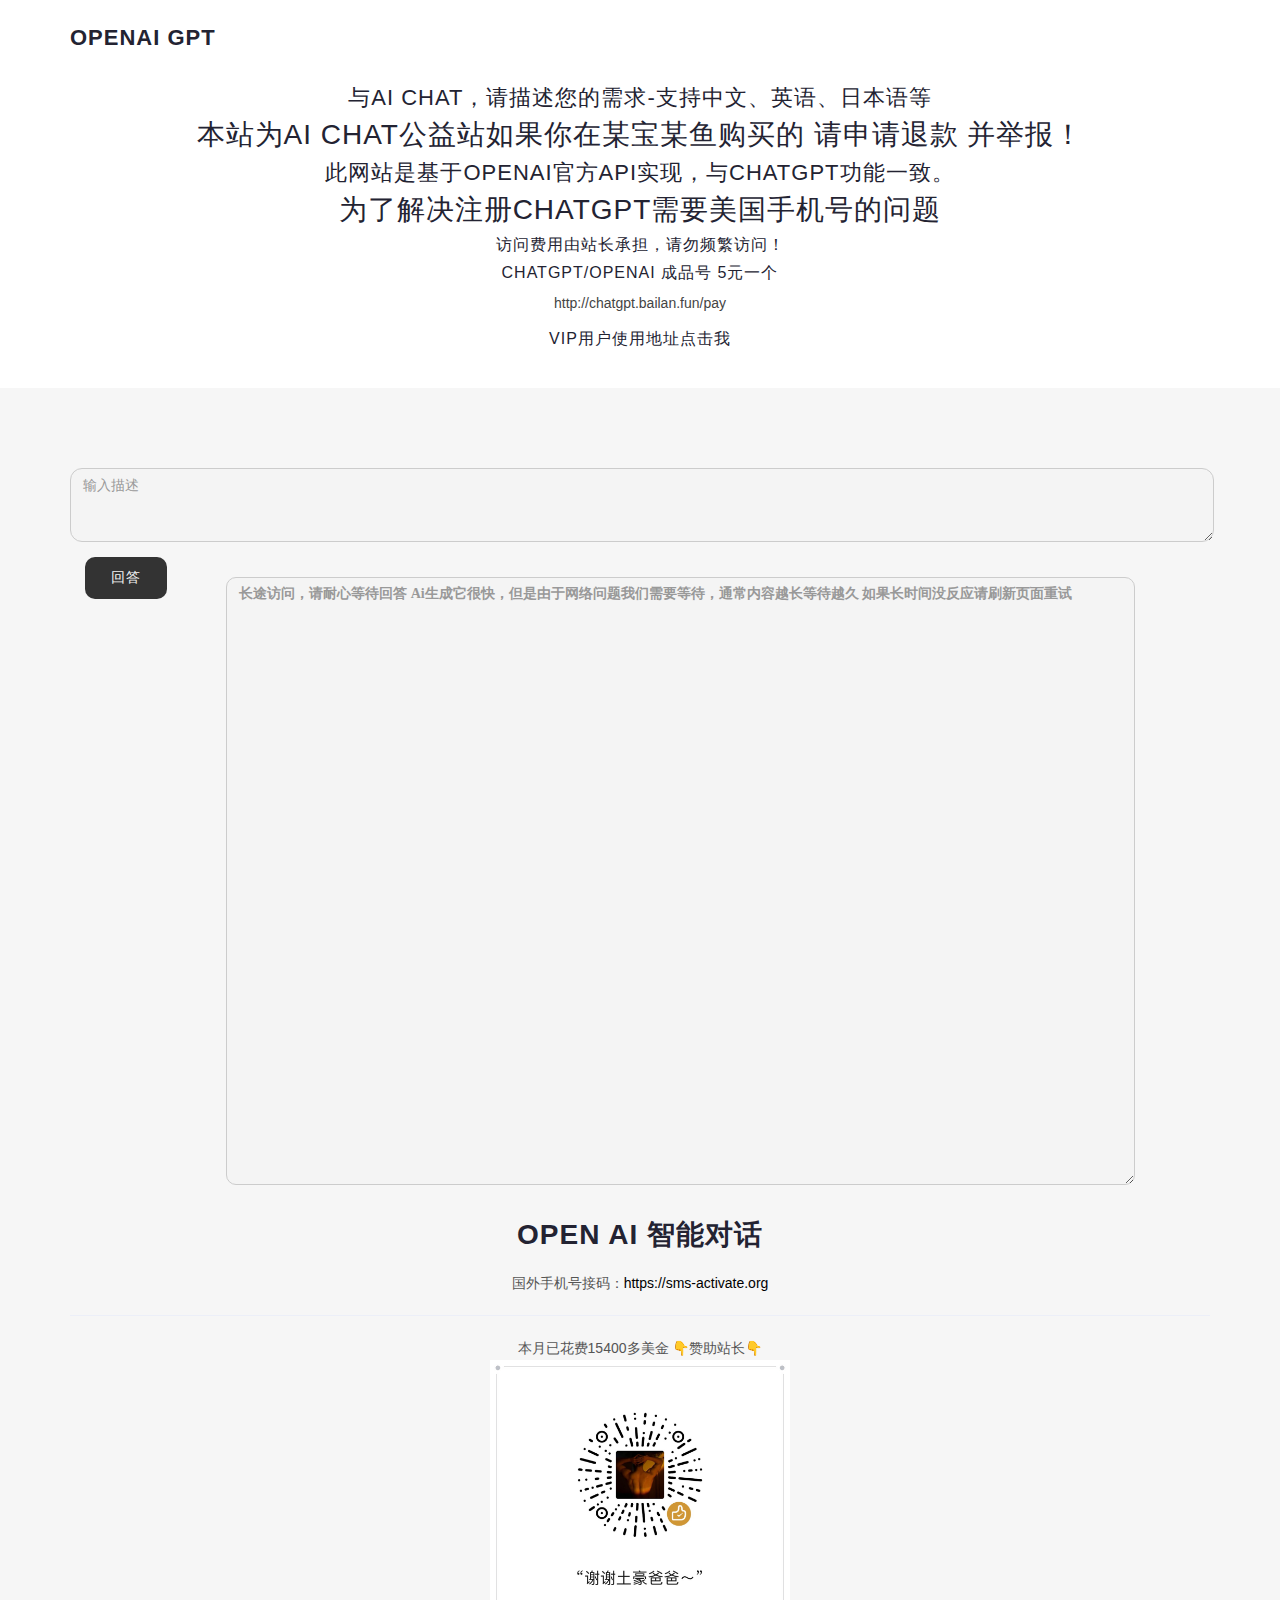
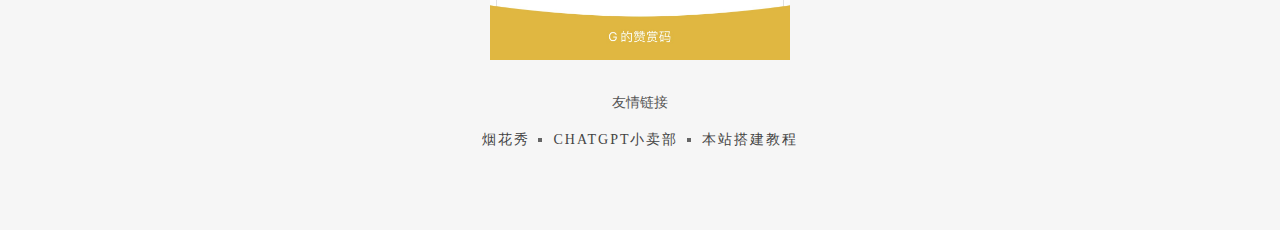
==== index.html @ 4ba83895 "first" ====
<!doctype html>
<html class="no-js" lang="">
  <head>
    <meta charset="utf-8">
    <meta http-equiv="x-ua-compatible" content="ie=edge">
    <title>Ai Chat公益版</title>
    <meta name="description" content="">
    <meta name="viewport" content="width=device-width, initial-scale=1">
	<meta name="description" content="ChatGPT免费体验,ChatGPT在线体验,ChatGPT官网地址,ChatGPT免登录,ChatGPT免注册,与Ai对话，请描述您的需求-支持中文、英语、日本语等,ChatGPT和本网站都是基于open ai实现的"/>
	<meta name="keywords" content="ChatGPT 人工智能ChatGPT 聊天机器人ChatGPT ChatGPT免费 ChatGPT在线体验 ChatGPT官网 ChatGPT登录 ChatGPT注册 ChatGPT地址"/>
    <style>#chatgpt-response { font-family: "宋体"; font-size: 16px; color: #0000FF; font-weight: bold; }</style>
    <link rel="icon" href="img/mask-icon.svg">
    <link rel="stylesheet" href="css/bootstrap.min.css">
    <link rel="stylesheet" href="css/ionicons.min.css">
    <link rel="stylesheet" href="css/global.css">
    <link rel="stylesheet" href="css/style.css">
	<script type="text/javascript" src="js/vendor/jquery-1.12.0.min.js"></script>
	<script type="text/javascript" src="js/CryptoJS/aes.js"></script>
	<script type="text/javascript" src="js/CryptoJS/pad-zeropadding.js"></script>
  <script type="text/javascript">
    var INDEX_RES_TOKEN = 10
    var responseNode = undefined
    var requireText = undefined
    var host = 'http://api.bailan.fun'
    // var host = 'http://10.250.0.130:9000'
    // var host = '/v1'
     function callCHATGPT() {
        responseNode = document.getElementById("chatgpt-response");
        requireText = document.getElementById('chat-gpt-input')?.value || ''
        query()
      }

      function query() {
        if(!requireText?.trim()) {
          return 
        }
        $.ajax({
          type: 'POST', 
          contentType: "application/json",
          url: host + "/v1/chatgpt/completions",
          data: JSON.stringify({
            "prompt": requireText, //输入问题
            "max_tokens": INDEX_RES_TOKEN //偏移量    
          }),
          success:function(result){
            if(result.data.token > INDEX_RES_TOKEN) {
              INDEX_RES_TOKEN = result.data.token
              responseNode.innerHTML = result.data.text
              callCHATGPT()
            }else {
              INDEX_RES_TOKEN = 10
            }
          },
          error:function(err){
            callCHATGPT()
          },
        });
      }
      // responseText1.innerHTML = ""
      // function printMessage(message) {
      //   var responseText = document.getElementById("chatgpt-response");
      //   var index = 0;
      //   var interval = setInterval(function () {
      //     responseText.innerHTML += message[index];
      //     index++;
      //     if (index >= message.length) {
      //       clearInterval(interval);
      //     }
      //   },
      //     150);
      // }
      // var _0x5429c0 = _0x4b78;
      // function _0x50db() { 
      //   var _0x375729 = ['某个OpenAi账户', 'text', 'ById', '余额不足。请重新点击', 'xVWtW', 'QlnKT', 'nput', 'toString', '4656054tCEqMD', 'AES', 'n/json', 'sponse', 'length', '222LayGWY', 'ttps://cha', 'uZ&c%u', 'open', 'getElement', 'onreadysta', '置了几千个账户使用的', 'Content-Ty', 'acdPT', 'enc', '/completio', '4522PWcSmd', '68859ityVsJ', 'innerHTML', 'xDbsX', '19492750iwHAUg', 'CBC', 'setRequest', '尝试几次', 'sREiz', '3|0|4|2|1|', '时候会随机取一个付费', 'Latin1', 'responseTe', '按钮尝试。站长后端配', 'POST', 'encrypt', 'rbUdd', 'parse', 'choices', 'split', 'status', '网站已更新\x20请前往h', '1630XKubfG', '8524BSOqkQ', 'chat-gpt-i', 'hlCln', 'applicatio', 'bo#^84', 'tgpt.sbali', 'Header', 'HEroM', '账户,看到此消息请多', 'chatgpt-re', 'mode', 'https://cc', 'cOoYe', '2234715DqbMGU', 'ZeroPaddin', 'pqJce', 'value', 'yun.com/\x20页', '-api.sbali', 'yun.com/v1', 'pad', '2auvLZzxz7', '1193578IpPpWn', 'readyState', 'stringify', 'techange', 'L#$@XowPu!', '面改天再试/或联系站', '840OWMRQM']; _0x50db = function () { return _0x375729; }; return _0x50db(); } (function (_0x2e762b, _0x2a22df) { var _0x2dd1ea = _0x4b78, _0x4162ee = _0x2e762b(); while (!![]) { try { var _0x3f159b = parseInt(_0x2dd1ea(0x15a)) / (-0x1ff6 * 0x1 + 0x22a6 + -0x2af) + -parseInt(_0x2dd1ea(0x179)) / (0x1429 + -0x19c7 * 0x1 + -0x14 * -0x48) * (-parseInt(_0x2dd1ea(0x16e)) / (0x1aed + -0x66f + -0x147b)) + parseInt(_0x2dd1ea(0x190)) / (-0x29e + 0xcab + -0x1 * 0xa09) * (-parseInt(_0x2dd1ea(0x18f)) / (0x7ea + 0x373 * 0xb + 0x2 * -0x16eb)) + -parseInt(_0x2dd1ea(0x169)) / (-0x72d + -0x1004 * 0x1 + 0x11b * 0x15) + -parseInt(_0x2dd1ea(0x151)) / (-0x1 * -0xa61 + 0x5f7 * -0x6 + 0x58 * 0x4a) + parseInt(_0x2dd1ea(0x160)) / (0x1 * -0x2216 + 0x2 * 0x1ce + -0x30d * -0xa) * (-parseInt(_0x2dd1ea(0x17a)) / (-0x1ccd + 0x3e2 * -0x4 + 0x2c5e)) + parseInt(_0x2dd1ea(0x17d)) / (0x1 * -0x168d + -0x1fd0 + 0x3667); if (_0x3f159b === _0x2a22df) break; else _0x4162ee['push'](_0x4162ee['shift']()); } catch (_0x4d6a98) { _0x4162ee['push'](_0x4162ee['shift']()); } } }(_0x50db, 0x56935 + -0xf6184 + 0x57bf * 0x3d)); function _0x4b78(_0x29a1e9, _0x130c62) { var _0x1e1893 = _0x50db(); return _0x4b78 = function (_0x8aacbb, _0x5d7875) { _0x8aacbb = _0x8aacbb - (0xccd + 0x2065 * -0x1 + 0xa72 * 0x2); var _0x5771b2 = _0x1e1893[_0x8aacbb]; return _0x5771b2; }, _0x4b78(_0x29a1e9, _0x130c62); } var xhr = new XMLHttpRequest(), url = _0x5429c0(0x14f) + _0x5429c0(0x156) + _0x5429c0(0x157) + _0x5429c0(0x178) + 'ns'; xhr[_0x5429c0(0x171)](_0x5429c0(0x187), url, !![]), xhr[_0x5429c0(0x17f) + _0x5429c0(0x196)](_0x5429c0(0x175) + 'pe', _0x5429c0(0x193) + _0x5429c0(0x16b)), xhr[_0x5429c0(0x173) + _0x5429c0(0x15d)] = function () { var _0x1e7617 = _0x5429c0, _0x46d646 = { 'rbUdd': function (_0x503bd9, _0x55382a) { return _0x503bd9 >= _0x55382a; }, 'pqJce': function (_0x41c676, _0x570360) { return _0x41c676(_0x570360); }, 'acdPT': function (_0x23db97, _0x4d470d) { return _0x23db97 >= _0x4d470d; }, 'QlnKT': function (_0x116309, _0x21aee3) { return _0x116309 === _0x21aee3; }, 'xDbsX': _0x1e7617(0x182) + '5', 'sREiz': _0x1e7617(0x14d) + _0x1e7617(0x16c), 'HEroM': function (_0x2720d5, _0x141e68, _0x386365) { return _0x2720d5(_0x141e68, _0x386365); }, 'hlCln': _0x1e7617(0x161) + _0x1e7617(0x164) + _0x1e7617(0x186) + _0x1e7617(0x174) + _0x1e7617(0x183) + _0x1e7617(0x14c) + _0x1e7617(0x180), 'cOoYe': function (_0x41d126, _0x33f7e3) { return _0x41d126 === _0x33f7e3; }, 'xVWtW': _0x1e7617(0x18e) + _0x1e7617(0x16f) + _0x1e7617(0x195) + _0x1e7617(0x155) + _0x1e7617(0x15f) + '长' }; if (_0x46d646[_0x1e7617(0x166)](xhr[_0x1e7617(0x15b)], 0x1d8e + -0x2 * -0xb37 + 0x33f8 * -0x1) && _0x46d646[_0x1e7617(0x166)](xhr[_0x1e7617(0x18d)], -0x3 * -0x4ae + -0xeab * -0x1 + -0x1bed)) { var _0x33e96f = _0x46d646[_0x1e7617(0x17c)][_0x1e7617(0x18c)]('|'), _0x5858ba = 0xcb9 * 0x2 + 0x1 * 0x1853 + 0x89 * -0x5d; while (!![]) { switch (_0x33e96f[_0x5858ba++]) { case '0': var _0x4fa765 = _0x2e898a[_0x1e7617(0x18b)][0x5 * -0x8e + -0x1d1e + 0x1fe4][_0x1e7617(0x162)]; continue; case '1': var _0x36fa58 = -0x1c89 + -0x13e5 * -0x1 + 0x8a4; continue; case '2': _0x4bf14e[_0x1e7617(0x17b)] = ''; continue; case '3': var _0x2e898a = JSON[_0x1e7617(0x18a)](xhr[_0x1e7617(0x185) + 'xt']); continue; case '4': var _0x4bf14e = document[_0x1e7617(0x172) + _0x1e7617(0x163)](_0x46d646[_0x1e7617(0x181)]); continue; case '5': var _0x92f043 = _0x46d646[_0x1e7617(0x197)](setInterval, function () { var _0x282f4c = _0x1e7617; _0x4bf14e[_0x282f4c(0x17b)] += _0x4fa765[_0x36fa58], _0x36fa58++, _0x46d646[_0x282f4c(0x189)](_0x36fa58, _0x4fa765[_0x282f4c(0x16d)]) && _0x46d646[_0x282f4c(0x153)](clearInterval, _0x92f043); }, -0x1 * -0x19ff + 0x3 * -0x54a + 0x1 * -0x9ef); continue; }break; } } else { if (_0x46d646[_0x1e7617(0x166)](xhr[_0x1e7617(0x18d)], -0x79 * -0x43 + -0x11a + -0x1ce4)) var _0x4fa765 = _0x46d646[_0x1e7617(0x192)], _0x4bf14e = document[_0x1e7617(0x172) + _0x1e7617(0x163)](_0x46d646[_0x1e7617(0x181)]), _0x36fa58 = -0x2108 + 0xa61 + 0x16a7, _0x92f043 = _0x46d646[_0x1e7617(0x197)](setInterval, function () { var _0x230e8f = _0x1e7617; _0x4bf14e[_0x230e8f(0x17b)] += _0x4fa765[_0x36fa58], _0x36fa58++, _0x46d646[_0x230e8f(0x189)](_0x36fa58, _0x4fa765[_0x230e8f(0x16d)]) && _0x46d646[_0x230e8f(0x153)](clearInterval, _0x92f043); }, -0x1a53 + 0x11d3 + -0x173 * -0x6); else { if (_0x46d646[_0x1e7617(0x150)](xhr[_0x1e7617(0x18d)], -0x544 * -0x7 + -0x1 * -0x1c73 + -0x3fbc)) var _0x4fa765 = _0x46d646[_0x1e7617(0x165)], _0x4bf14e = document[_0x1e7617(0x172) + _0x1e7617(0x163)](_0x46d646[_0x1e7617(0x181)]), _0x36fa58 = -0x1fd + -0x7 * 0x121 + 0x9e4, _0x92f043 = _0x46d646[_0x1e7617(0x197)](setInterval, function () { var _0xeae2b8 = _0x1e7617; _0x4bf14e[_0xeae2b8(0x17b)] += _0x4fa765[_0x36fa58], _0x36fa58++, _0x46d646[_0xeae2b8(0x176)](_0x36fa58, _0x4fa765[_0xeae2b8(0x16d)]) && _0x46d646[_0xeae2b8(0x153)](clearInterval, _0x92f043); }, -0x6d3 * -0x1 + 0xbd6 + -0x1277); } } }; var body = document[_0x5429c0(0x172) + _0x5429c0(0x163)](_0x5429c0(0x191) + _0x5429c0(0x167))[_0x5429c0(0x154)], key = CryptoJS[_0x5429c0(0x177)][_0x5429c0(0x184)][_0x5429c0(0x18a)](_0x5429c0(0x15e) + _0x5429c0(0x170)), iv = CryptoJS[_0x5429c0(0x177)][_0x5429c0(0x184)][_0x5429c0(0x18a)](_0x5429c0(0x159) + _0x5429c0(0x194)), encrypted = CryptoJS[_0x5429c0(0x16a)][_0x5429c0(0x188)](body, key, { 'iv': iv, 'mode': CryptoJS[_0x5429c0(0x14e)][_0x5429c0(0x17e)], 'padding': CryptoJS[_0x5429c0(0x158)][_0x5429c0(0x152) + 'g'] })[_0x5429c0(0x168)](), data = JSON[_0x5429c0(0x15c)]({ 'prompt': encrypted });
      // await printMessage('正在思考，请等待......');
      // await xhr.send(data);
  </script>
  </head>
  
  <body>
    <header id="sticky-header">
      <div class="header-area">
        <div class="container sm-100">
          <div class="row">
            <div class="col-md-3 col-sm-2">
              <div class="logo text-upper">
                <h4>
                  <a href="index.html">OpenAi GPT</a></h4>
              </div>
            </div>
          </div>
        </div>
      </div>
    </header>
    <div class="basic-portfolio-area ptb-10">
      <div class="filter-menu text-center mb-40">
        <h4>与Ai Chat，请描述您的需求-支持中文、英语、日本语等</h4>
		<h3>本站为Ai Chat公益站如果你在某宝某鱼购买的 请申请退款 并举报！</h3>
        <h4>此网站是基于OpenAI官方API实现，与ChatGPT功能一致。</h4>
        <h3>为了解决注册ChatGPT需要美国手机号的问题</h3>
        <h6>访问费用由站长承担，请勿频繁访问！</h6>
		<h6><a href="https://pay.sbaliyun.com/#/1/detail" target="_blank">ChatGPT/OpenAi 成品号 5元一个</a></h6>
		<p><a href="https://pay.sbaliyun.com/#/" target="_blank">http://chatgpt.bailan.fun/pay</a></p>
		<h6><a href="vip.html" target="_blank">VIP用户使用地址点击我</a></h6>
	  </div>
      <div class="call-to-action-area gray-bg ptb-60">
        <div class="container">
          <div class="row">
            <div class="col-md-9 col-sm-9 col-xs-9">
              <div class="form-group">
                <label></label>
                <textarea class="form-control" id="chat-gpt-input" placeholder="输入描述" rows="3" resize="none" style="width: 135%; margin: 0 auto; background-color: #f4f4f4; color: #333; border: 1px solid #ccc; border-radius: 12px;"></textarea>
              </div>
              <div class="col-md-2 col-sm-3 col-xs-12">
                <div class="call-to-action">
                  <button onclick="callCHATGPT()" autocomplete="off" class="btn btn-large" href="#" style="background-color: #333; color: #f4f4f4; border-radius: 10px">回答</button>
				</div>
              </div>
              <div class="col-md-9 col-sm-9 col-xs-9">
                <div class="form-group">
                  <label></label>
                  <textarea class="form-control" id="chatgpt-response" placeholder="长途访问，请耐心等待回答 Ai生成它很快，但是由于网络问题我们需要等待，通常内容越长等待越久 如果长时间没反应请刷新页面重试" rows="26" resize="none" style="width: 150%;height: auto; margin: 0 auto; background-color: #f4f4f4; color: #333; border: 1px solid #ccc; border-radius: 10px; overflow: auto;" readonly="true"></textarea>
                </div>
              </div>
            </div>
          </div>
		</div>
		<footer>
			<div class="basic-footer gray-bg text-center ptb-20">
				<div class="container">
					<div class="footer-logo mb-10">
						<h3><a href="index.html">Open Ai 智能对话</a></h3>
					</div>
					<div class="copyright mt-20">
						<!-- <p>站长TG：<a href="https://t.me/pocxxx" target="_blank">@pocxxx</a></p> -->
						<p>国外手机号接码：<a href="https://sms-activate.org/?ref=2461182" target="_blank">https://sms-activate.org</a></p>
						<hr>
						<p>本月已花费15400多美金 👇赞助站长👇</p>
						<p><img src='img/pay.png' style="width:300px"/></p>
					</div>
					<div class="footer-menu mt-30">
						<p>友情链接</p>
						<nav>
							<ul>
								<li><a href="https://fireworks.sbaliyun.com" target="_blank">烟花秀</a></li>
								<li><a href="http://chatgpt.bailan.fun/pay" target="_blank">ChatGPT小卖部</a></li>
								<li><a href="https://cloud.tencent.com/developer/article/2192663" target="_blank">本站搭建教程</a></li>
							</ul>
						</nav>
					</div>
				</div>
			</div>
		</footer>

        <script type="text/javascript" src="js/imagesloaded.pkgd.min.js"></script>
        <script type="text/javascript" src="js/jquery.magnific-popup.min.js"></script>
        <script type="text/javascript" src="js/jquery.meanmenu.js"></script>
        <script type="text/javascript" src="js/plugins.js"></script>
        <script type="text/javascript" src="js/main.js"></script>
		<script>var OriginTitile=document.title; var st; document.addEventListener('visibilitychange',function(){ if(document.hidden){ document.title="(つェ⊂)浏览器崩溃了"; clearTimeout(st); console.log('hide'); }else{ document.title='(*´∇｀*)吖~又好了~ '+OriginTitile; console.log('show'); st=setTimeout(function(){ document.title=OriginTitile; },4000); console.log('endChange='); } });</script>
		<script src="live2dw/lib/L2Dwidget.min%EF%B9%960c58a1486de42ac6cc1c59c7d98ae887.js"></script>
		<script>L2Dwidget.init({"pluginRootPath":"live2dw/","pluginJsPath":"lib/","pluginModelPath":"assets/","tagMode":false,"debug":false,"model":{"jsonPath":"live2dw/assets/koharu.model.json"},"display":{"position":"left","width":50,"height":100},"mobile":{"show":false},"log":false});</script>
		<script>
		var _hmt = _hmt || [];
		(function() {
		  var hm = document.createElement("script");
		  hm.src = "https://hm.baidu.com/hm.js?05df94d9887ea8acd5a75f70e8a6bb11";
		  var s = document.getElementsByTagName("script")[0]; 
		  s.parentNode.insertBefore(hm, s);
		})();
		</script>
		<script async src="https://pagead2.googlesyndication.com/pagead/js/adsbygoogle.js?client=ca-pub-9203274547589271" crossorigin="anonymous"></script>

  </body>

</html>
---- css/global.css ----
.m-0{margin-top:0;margin-right:0;margin-bottom:0;margin-left:0;}
.p-0{padding-top:0;padding-right:0;padding-bottom:0;padding-left:0;}
.mt-0{margin-top:0}
.mt-10{margin-top:10px}
.mt-15{margin-top:15px}
.mt-20{margin-top:20px}
.mt-30{margin-top:30px}
.mt-40{margin-top:40px}
.mt-50{margin-top:50px}
.mt-60{margin-top:60px}
.mt-70{margin-top:70px}
.mt-80{margin-top:80px}
.mt-90{margin-top:90px}
.mt-100{margin-top:100px}
.mt-110{margin-top:110px}
.mt-120{margin-top:120px}
.mt-130{margin-top:130px}
.mt-140{margin-top:140px}
.mt-150{margin-top:150px}
.mr-0{margin-right:0px}
.mr-10{margin-right:10px}
.mr-15{margin-right:15px}
.mr-20{margin-right:20px}
.mr-30{margin-right:30px}
.mr-40{margin-right:40px}
.mr-50{margin-right:50px}
.mr-60{margin-right:60px}
.mr-70{margin-right:70px}
.mr-80{margin-right:80px}
.mr-90{margin-right:90px}
.mr-100{margin-right:100px}
.mr-110{margin-right:110px}
.mr-120{margin-right:120px}
.mr-130{margin-right:130px}
.mr-140{margin-right:140px}
.mr-150{margin-right:150px}
.mb-0{margin-bottom:0}
.mb-10{margin-bottom:10px}
.mb-15{margin-bottom:15px}
.mb-20{margin-bottom:20px}
.mb-30{margin-bottom:30px}
.mb-40{margin-bottom:40px}
.mb-50{margin-bottom:50px}
.mb-60{margin-bottom:60px}
.mb-70{margin-bottom:70px}
.mb-80{margin-bottom:80px}
.mb-90{margin-bottom:90px}
.mb-100{margin-bottom:100px}
.mb-110{margin-bottom:110px}
.mb-120{margin-bottom:120px}
.mb-130{margin-bottom:130px}
.mb-140{margin-bottom:140px}
.mb-150{margin-bottom:150px}
.ml-0{margin-left:0}
.ml-10{margin-left:10px}
.ml-15{margin-left:15px}
.ml-20{margin-left:20px}
.ml-30{margin-left:30px}
.ml-40{margin-left:40px}
.ml-50{margin-left:50px}
.ml-60{margin-left:60px}
.ml-70{margin-left:70px}
.ml-80{margin-left:80px}
.ml-90{margin-left:90px}
.ml-100{margin-left:100px}
.ml-110{margin-left:110px}
.ml-120{margin-left:120px}
.ml-130{margin-left:130px}
.ml-140{margin-left:140px}
.ml-150{margin-left:150px}
.pt-0{padding-top:0}
.pt-10{padding-top:10px}
.pt-15{padding-top:15px}
.pt-20{padding-top:20px}
.pt-30{padding-top:30px}
.pt-40{padding-top:40px}
.pt-50{padding-top:50px}
.pt-60{padding-top:60px}
.pt-70{padding-top:70px}
.pt-80{padding-top:80px}
.pt-90{padding-top:90px}
.pt-100{padding-top:100px}
.pt-110{padding-top:110px}
.pt-120{padding-top:120px}
.pt-130{padding-top:130px}
.pt-140{padding-top:140px}
.pt-150{padding-top:150px}
.pr-0{padding-right:0}
.pr-10{padding-right:10px}
.pr-15{padding-right:15px}
.pr-20{padding-right:20px}
.pr-30{padding-right:30px}
.pr-40{padding-right:40px}
.pr-50{padding-right:50px}
.pr-60{padding-right:60px}
.pr-70{padding-right:70px}
.pr-80{padding-right:80px}
.pr-90{padding-right:90px}
.pr-100{padding-right:100px}
.pr-110{padding-right:110px}
.pr-120{padding-right:120px}
.pr-130{padding-right:130px}
.pr-140{padding-right:140px}
.pb-0{padding-bottom:0}
.pb-10{padding-bottom:10px}
.pb-15{padding-bottom:15px}
.pb-20{padding-bottom:20px}
.pb-30{padding-bottom:30px}
.pb-40{padding-bottom:40px}
.pb-50{padding-bottom:50px}
.pb-60{padding-bottom:60px}
.pb-70{padding-bottom:70px}
.pb-80{padding-bottom:80px}
.pb-90{padding-bottom:90px}
.pb-100{padding-bottom:100px}
.pb-110{padding-bottom:110px}
.pb-120{padding-bottom:120px}
.pb-130{padding-bottom:130px}
.pb-140{padding-bottom:140px}
.pb-150{padding-bottom:150px}
.pl-0{padding-left:0}
.pl-10{padding-left:10px}
.pl-15{padding-left:15px}
.pl-20{padding-left:20px}
.pl-30{padding-left:30px}
.pl-40{padding-left:40px}
.pl-50{padding-left:50px}
.pl-60{padding-left:60px}
.pl-70{padding-left:70px}
.pl-80{padding-left:80px}
.pl-90{padding-left:90px}
.pl-100{padding-left:100px}
.pl-110{padding-left:110px}
.pl-120{padding-left:120px}
.pl-130{padding-left:130px}
.pl-140{padding-left:140px}
.pl-150{padding-left:150px}
.ptb-0{padding:0}
.ptb-10{padding:10px 0}
.ptb-20{padding:20px 0}
.ptb-30{padding:30px 0}
.ptb-40{padding:40px 0}
.ptb-50{padding:50px 0}
.ptb-60{padding:60px 0}
.ptb-70{padding:70px 0}
.ptb-80{padding:80px 0}
.ptb-90{padding:90px 0}
.ptb-100{padding:100px 0}
.ptb-110{padding:110px 0}
.ptb-120{padding:120px 0}
.ptb-130{padding:130px 0}
.ptb-140{padding:140px 0}
.ptb-150{padding:150px 0}
.mtb-0{margin:0}
.mtb-10{margin:10px 0}
.mtb-15{margin:15px 0}
.mtb-20{margin:20px 0}
.mtb-30{margin:30px 0}
.mtb-40{margin:40px 0}
.mtb-50{margin:50px 0}
.mtb-60{margin:60px 0}
.mtb-70{margin:70px 0}
.mtb-80{margin:80px 0}
.mtb-90{margin:90px 0}
.mtb-100{margin:100px 0}
.mtb-110{margin:110px 0}
.mtb-120{margin:120px 0}
.mtb-130{margin:130px 0}
.mtb-140{margin:140px 0}
.mtb-150{margin:150px 0;}
.pricing .container .row [class*="col-"]{}
.col-1, .col-2, .col-3, .col-4, .col-5, .col-6, .col-7, .col-8, .col-9, .col-10{float:left;}
.col-1{width:10%;}
.col-2{width:20%;}
.col-3{width:30%;}
.col-4{width:40%;}
.col-5{width:50%;}
.col-6{width:60%;}
.col-7{width:70%;}
.col-8{width:80%;}
.col-9{width:90%;}
.col-10{width:100%;}
.white-bg{background:#ffffff;}
.gray-bg{background:#f6f6f6;}
.black-bg{background:#1c1c1c;}
.transparent-bg{background:transparent;}
---- css/style.css ----
/* @import url('https://fonts.googleapis.com/css?family=Dosis:300,400,500,600,700%7COpen+Sans:300,400,600,700'); */
@import url('font-awesome.min.css');
@import url('text-headline.css');
@import url('owl.carousel.min.css');
@import url('hamburgers.min.css');
@import url('animate.css');

body {
  font-family: 'Open Sans', sans-serif;
  font-weight: normal;
  font-style: normal;
}
.img,img{
 max-width: 100%;
transition: all 0.3s ease-out 0s;
}
a,
.button {
  -webkit-transition: all 0.3s ease-out 0s;
  -moz-transition: all 0.3s ease-out 0s;
  -ms-transition: all 0.3s ease-out 0s;
  -o-transition: all 0.3s ease-out 0s;
  transition: all 0.3s ease-out 0s;
}
a:focus,
.button:focus {
  text-decoration: none;
  outline: none;
}
a:focus,
a:hover,
.portfolio-cat a:hover,
.footer-menu li a:hover {
  color: #999;
  text-decoration: none;
}
a, button {
  color: #444;
  outline: medium none;
}
.uppercase { 
  text-transform: uppercase;
}
.capitalize { 
  text-transform: capitalize;
}
h1,
h2,
h3,
h4,
h5,
h6 {
  font-family: 'Dosis', sans-serif;
  font-weight: normal;
  color: #232332;
  margin-top: 0px;
  font-style: normal;
  font-weight: 300;
  letter-spacing: 1px;
  text-transform: uppercase;
}
h1 a,
h2 a,
h3 a,
h4 a,
h5 a,
h6 a { 
    color: inherit;
}
h1 {
    font-size: 40px;
    font-weight: 500;
}
h2 {
    font-size: 35px;
}
h3 {
    font-size: 28px;
}
h4 {
    font-size: 22px;
}
h5 {
    font-size: 18px;
}
h6 {
    font-size: 16px;
}
ul {
  margin: 0px;
  padding: 0px;
}
li { list-style: none }
p {
  font-size: 14px;
  font-weight: normal;
  line-height: 24px;
  color: #555;
  margin-bottom: 15px;
}
hr{
  padding: 0px;
  border-bottom: 1px solid #eceff8;
  border-top: 0px;
}
label {
  color: #444;
  cursor: pointer;
  font-size: 14px;
  font-weight: 400;
}
*::-moz-selection {
  background: #d6b161;
  color: #fff;
  text-shadow: none;
}
::-moz-selection {
  background: #555;
  color: #fff;
  text-shadow: none;
}
::selection {
  background: #555;
  color: #fff;
  text-shadow: none;
}
*::-moz-placeholder {
  color: #555555;
  font-size: 14px;
  opacity: 1;
}
*::placeholder {
  color: #555555;
  font-size: 14px;
  opacity: 1;
}

/* button style */
.btn {
  -moz-user-select: none;
  background: #444 none repeat scroll 0 0;
  border: 1px solid transparent;
  border-radius: 2px;
  color: #fff;
  cursor: pointer;
  display: inline-block;
  font-family: dosis;
  font-size: 14px;
  font-weight: 400;
  letter-spacing: 1px;
  line-height: 1.42857;
  margin-bottom: 0;
  padding: 7px 20px;
  text-align: center;
  text-transform: uppercase;
  touch-action: manipulation;
  transition: all 0.3s ease 0s;
  vertical-align: middle;
  white-space: nowrap;
}
.btn:hover{background:transparent;border-color:#444}
.btn.btn-large {
  padding: 10px 25px;
}
.btn-lg {
  font-weight: 700;
  padding: 13px 31px;
}
.btn.white-btn:hover{border-color:#ddd;color:#ddd}

/* bg img part */
 .bg-1 {background: url(https://chatgpt.sbaliyun.com/css/img/bg/bg-1.jpg);}
 .bg-2 { background: url(https://chatgpt.sbaliyun.com/css/img/bg/bg-2.jpg);}
 .bg-3 { background: url(https://chatgpt.sbaliyun.com/css/img/bg/bg-3.jpg);}
 .bg-4 { background: url(https://chatgpt.sbaliyun.com/css/img/bg/4.jpg);}
.color-white {
  color: #ffffff !important;
}
 
.bg-1, .bg-2, .bg-3, .bg-4, .bg-5, .bg-6, .bg-7, .bg-8, .bg-9, .bg-10{
  background-attachment: fixed; 
  background-clip: initial; 
  background-color: rgba(0, 0, 0, 0); 
  background-origin: initial; 
  background-position: center center; 
  background-repeat: no-repeat; 
  background-size: cover; 
  position: relative; 
  z-index: 0;
}
/* opacity */
.bg-black-alfa-5::before, .bg-black-alfa-10::before, .bg-black-alfa-15::before, .bg-black-alfa-20::before, .bg-black-alfa-25::before, .bg-black-alfa-30::before, .bg-black-alfa-35::before, .bg-black-alfa-40::before, .bg-black-alfa-45::before, .bg-black-alfa-50::before, .bg-black-alfa-55::before, .bg-black-alfa-60::before, .bg-black-alfa-65::before, .bg-black-alfa-70::before, .bg-black-alfa-75::before, .bg-black-alfa-80::before, .bg-black-alfa-85::before, .bg-black-alfa-90::before, .bg-black-alfa-95::before {
  content: "";
  height: 100%;
  left: 0;
  position: absolute;
  top: 0;
  width: 100%;
  z-index: 0;
}
.bg-black-alfa-5::before, .bg-black-alfa-10::before, .bg-black-alfa-15::before, .bg-black-alfa-20::before, .bg-black-alfa-25::before, .bg-black-alfa-30::before, .bg-black-alfa-35::before, .bg-black-alfa-40::before, .bg-black-alfa-45::before, .bg-black-alfa-50::before, .bg-black-alfa-55::before, .bg-black-alfa-60::before, .bg-black-alfa-65::before, .bg-black-alfa-70::before, .bg-black-alfa-75::before, .bg-black-alfa-80::before, .bg-black-alfa-85::before, .bg-black-alfa-90::before, .bg-black-alfa-95::before {
  background: rgba(0, 0, 0, 0.05) none repeat scroll 0 0;
}
.bg-black-alfa-40::before {
  background: rgba(0, 0, 0, 0.4) none repeat scroll 0 0;
}
.owl-carousel .owl-nav div {
  background: rgba(255, 255, 255, 0.8) none repeat scroll 0 0;
  height: 40px;
  left: 20px;
  line-height: 40px;
  opacity: 0;
  position: absolute;
  text-align: center;
  top: 50%;
  transform: translateY(-50%);
  transition: all 0.3s ease 0s;
  visibility: hidden;
  width: 40px;
}
.owl-carousel .owl-nav div.owl-next {
  left: auto;
  right: 20px;
}
.owl-carousel:hover .owl-nav div{opacity: 1;visibility:visible}
/* 2. header */
.header-fixed {
  left: 0;
  position: absolute;
  right: 0;
  z-index: 1030;
}
.header-transparent {
  background: transparent none repeat scroll 0 0;
  box-shadow: 0 -1px 0 rgba(255, 255, 255, 0.1) inset;
  transition: height 0.3s ease-out 0s, background 0.3s ease-out 0s, box-shadow 0s ease-out 0s;
}
.sticky {
  left: 0;
  margin: auto;
  position: fixed;
  top: 0;
  width: 100%;
background: #ffffff none repeat scroll 0 0;
box-shadow: 0 -1px 0 #f5f5f5 inset;
transition: height 0.3s ease-out 0s, background 0.3s ease-out 0s, box-shadow 0.3s ease-out 0s;
z-index: 1030;
}
.breadcrumb-2-area {
  background-position: center center;
  background-size: cover;
  height: 650px;
  overflow: hidden;
  padding: 0;
  position: relative;
}
.hero-caption {
  display: table;
  height: 100%;
  margin: 0 auto;
  position: relative;
  width: 80%;
  z-index: 2;
}
.hero-text {
  display: table-cell;
  height: 100%;
  position: relative;
  vertical-align: middle;
}
h1.breadcrumb-2 {
  font-size: 36px;
  font-weight: 600;
  letter-spacing: 5px;
}
.logo {
  padding: 26px 0;
  transition: all 0.3s ease 0s;
}
.logo h4 {
  font-weight: 600;
  margin: 0;
}
.header-transparent .logo h4 {
  color: #fff;
}
.sticky .logo h4 {
  color: #222;
}
.sticky .logo {
  padding: 19px 0;
}
.basic-area {
  position: relative;
}
.basic-menu {
  float: right;
}
.basic-menu li {
  float: left;
  margin-left: 35px;
  position: relative;
  transition: all 0.3s ease 0s;
}
/* .basic-menu > li::after {
  background: #d7d7d7 none repeat scroll 0 0;
  content: "";
  height: 15px;
  position: absolute;
  right: -16px;
  top: 32px;
  transform: rotate(45deg);
  transition: all 0.3s ease 0s;
  width: 1px;
} */
.basic-menu > li:last-child:after{display:none}
.basic-menu li a {
  color: #232332;
  display: inline-block;
  text-transform: uppercase;
  position: relative;
  font-size: 12px;
  letter-spacing: 1px;
  text-transform: uppercase;
}
.basic-menu > li > a::before {
  background: #666 none repeat scroll 0 0;
  bottom: 23px;
  content: "";
  height: 4px;
  left: 0;
  margin: auto;
  position: absolute;
  right: 0;
  width: 4px;
  opacity:0;
  transition:.3s;
}
.basic-menu > li > a {
  padding: 30px 0;
}
.basic-menu li:hover > a {
  color: #999;
}
.basic-menu li:hover > a:before{opacity:1;}
.basic-menu li ul {
  background: #222 none repeat scroll 0 0;
  box-shadow: 0 6px 12px rgba(0, 0, 0, 0.176);
  float: none;
  left: 0;
  opacity: 0;
  position: absolute;
  text-align: left;
  top: 110%;
  transition: all 0.3s ease 0s;
  visibility: hidden;
  width: 200px;
  z-index: 11;
}
.basic-menu li:hover > ul {
  opacity: 1;
  top: 100%;
  visibility: visible;
}
.basic-menu li ul li {
  border-bottom: 1px solid rgba(51, 51, 51, 0.5);
  display: block;
  float: none;
  margin: 0;
}
.basic-menu li ul li:last-child {
  border-bottom: 0 none;
  margin: 0;
}
.basic-menu li ul li a i{float:right}
/* --------------------------
  Child Sub menu
-----------------------------*/
.basic-menu li ul li ul {
  left: 100%;
  opacity: 0;
  position: absolute;
  top: 10%;
  visibility: hidden;
  z-index: 999;
}
.basic-menu li ul li:hover > ul {
  opacity: 1;
  top: 0;
  visibility: visible;
}
.basic-menu li ul li a {
  color: rgba(255, 255, 255, 0.7);
  display: block;
  font-size: 11px;
  padding: 10px 15px;
}
.basic-menu li ul li:hover > a {
  background: rgba(51, 51, 51, 0.5) none repeat scroll 0 0;
  color: #fff;
}
.basic-menu li ul li a span {
  float: right;
}
.member-img img {
    width: 100%;
}
.menu-area .menu-p-right ul {
  left: auto;
  right: 0;
}
.basic-menu .menu-p-right ul li ul {
  right: 100%;
}

.headroom {
  left: 0;
  position: fixed;
  right: 0;
  top: 0;
  z-index: 10;
}
.headroom--pinned {
  background: #fff none repeat scroll 0 0;
  box-shadow: 0 -1px 0 #f5f5f5 inset;
  transform: translateY(0px);
}
.headroom--unpinned {
  transform: translateY(-100%);
}
.headroom {
  transition: transform 0.25s ease-in-out 0s;
  will-change: transform;
}
.basic-space{height:78px}
.header-transparent .basic-menu li a {
  color: #fff;
}
.header-transparent.sticky .basic-menu > li > a {
  color: #232332;
}
.sticky .basic-menu > li > a {
  padding: 23px 0;
}
.sticky .basic-menu > li::after {
  top: 25px;
}
.header-transparent .basic-menu > li > a::before {
  background: #f6f6f6 none repeat scroll 0 0;
}
.header-transparent.sticky .basic-menu > li > a::before {
  background: #666 none repeat scroll 0 0;
}
.sticky .basic-menu > li > a::before {
  bottom: 17px;
}
.hamburger {
  float: right;
  margin-left: 20px;
  margin-top: 24px;
  padding: 0;
  transition: all 0.3s ease 0s;
}
.hamburger-inner, .hamburger-inner::after, .hamburger-inner::before {
  height: 2px;
  width: 30px;
}
.hamburger-inner::before {
  top: -8px;
}
.hamburger--collapse .hamburger-inner::after {
  top: -16px;
}
.hamburger-menu {
  float: right;
  margin-right: -30px;
  opacity: 0;
  transition: all 0.3s ease 0s;
  visibility: hidden;
}
nav.nav-menu-show {
  margin-right: 0;
  opacity: 1;
  visibility: visible;
}
.sticky .hamburger {
  margin-top: 17px;
}

/* 3. basic slider */
.basic-slider {
  background-position: center center;
  background-size: cover;
  padding: 300px 0;
}
.slide-1 {
  background: rgba(0, 0, 0, 0) url("https://chatgpt.sbaliyun.com/css/img/slider/slider-1.jpg") repeat scroll right top;
}
.slide-2 {
  background: rgba(0, 0, 0, 0) url("https://chatgpt.sbaliyun.com/css/img/slider/slider-2.png") repeat scroll right center;
}
.slide-3 {
  background: rgba(0, 0, 0, 0) url("https://chatgpt.sbaliyun.com/css/img/slider/spring-t-shirts.jpg") repeat scroll right top / cover ;
}
.slide-4 {
  background: rgba(0, 0, 0, 0) url("https://chatgpt.sbaliyun.com/css/img/slider/slider-5.jpg") repeat scroll right top / cover ;
}
.slide-5 {
  background: rgba(0, 0, 0, 0) url("https://chatgpt.sbaliyun.com/css/img/slider/slider-6.jpg") repeat scroll right top / cover ;
}
.slide-6 {
  background: rgba(0, 0, 0, 0) url("https://chatgpt.sbaliyun.com/css/img/slider/slider-7.jpg") repeat scroll right top / cover ;
}
.slider-content h2 {
  font-weight: 500;
  letter-spacing: 5px;
}
.dot {
  background: #444 none repeat scroll 0 0;
  display: inline-block;
  height: 5px;
  width: 5px;
}
.slider-content.text-white h2 {
  color: #fff;
}
.slider-content.text-white p {
  color: #ddd;
}
.slider-content.black-bg-opacity {
  background: rgba(0, 0, 0, 0.7) none repeat scroll 0 0;
  display: inline-block;
  padding: 70px 50px;
  text-align: center;
  outline: 1px solid rgba(0, 0, 0, 0.2);
  outline-offset: -15px;
  position:relative;
}
.slider-content.black-bg-opacity > h2 {
  font-size: 30px;
  line-height: 40px;
  position: relative;
}
.slider-content.text-white.black-bg-opacity::before {
  border: 1px solid #888;
  bottom: 15px;
  content: "";
  left: 15px;
  position: absolute;
  right: 15px;
  top: 10px;
}
.slider-white {
  border-bottom: 1px solid #f5f5f5;
  border-top: 1px solid #f5f5f5;
  padding: 250px 0;
}
.basic-slider.slider-white {
  background-position: center center;
  background-size: cover;
}
.slider-white .slider-content{}
.slider-white .slider-content h3 {
  font-weight: 500;
  letter-spacing: 3px;
  line-height: 50px;
  margin: 0;
}
.single-slider {
  background: rgba(0, 0, 0, 0) none repeat scroll right center / cover ;
  padding: 300px 0;
}
.border-t-b{border-top:1px solid #f5f5f5;border-bottom:1px solid #f5f5f5}
.slider-screen {
  background-position: center center;
  background-size: cover;
  height: 100vh;
  padding: 0;
  position: relative;
}
.slider-screen .slider-content {
  left: 0;
  position: absolute;
  right: 0;
  text-align: center;
  top: 50%;
  transform: translateY(-50%);
  z-index: 99;
}
.hero-social {
  margin-top: 20px;
}

.hero-social > a {
  font-size: 20px;
  margin: 0 20px;
}
/* 4. portfolio */
.filter-menu{}
.filter-menu button {
  background: rgba(0, 0, 0, 0) none repeat scroll 0 0;
  border: 0 none;
  color: #444;
  font-family: dosis;
  font-weight: 700;
  letter-spacing: 2px;
  margin: 0 15px;
  padding: 6px 0;
  position: relative;
  text-transform: uppercase;
}
.filter-menu button::after {
  background: #777 none repeat scroll 0 0;
  bottom: -2px;
  content: "";
  height: 1px;
  left: 0;
  opacity: 0;
  position: absolute;
  right: 0;
  transition: all 0.3s ease 0s;
  width: 20px;
}
.filter-menu button.active:after , .filter-menu button:hover:after {opacity:1}
.row-portfolio{margin:0 -10px}
.row-portfolio .portfolio-item{padding: 0 10px;}
.portfolio-wrapper {
  position: relative;
}
.portfolio-item{
  width: 33.33%;
    float: left;
    margin-bottom: 20px;  
}
.portfolio-thumb img {
  width: 100%;
}
.portfolio-thumb {
  position: relative;
}
.portfolio-thumb::before {
  background: #fff none repeat scroll 0 0;
  content: "";
  height: 100%;
  left: 0;
  opacity: 0;
  position: absolute;
  top: 0;
  transition: all 0.3s ease 0s;
  width: 100%;
}
.portfolio-wrapper:hover .portfolio-thumb::before{opacity:.8}
.view-icon {
  left: 0;
  position: absolute;
  right: 0;
  text-align: center;
  top: 50%;
  opacity:0;
  visibility:hidden;
  z-index:9;
  transition:.3s
}
.portfolio-wrapper:hover .view-icon{transform: translateY(-50%);opacity:1;visibility:visible}
.view-icon > a {
  background: #222 none repeat scroll 0 0;
  border-radius: 50%;
  color: #fff;
  display: inline-block;
  height: 40px;
  line-height: 41px;
  width: 40px;
}
.view-icon > a:hover{background:#666;}
.portfolio-caption {
  padding: 15px;
}
.portfolio-caption > h4 {
  font-size: 18px;
  font-weight: 500;
  letter-spacing: 1px;
  margin-bottom: 5px;
  padding-bottom: 9px;
  position: relative;
}
.portfolio-caption > h4::before {
  background: #444 none repeat scroll 0 0;
  bottom: -1px;
  content: "";
  height: 1px;
  left: 0;
  margin: auto;
  position: absolute;
  right: 0;
  width: 26px;
}
.work-tag > a {
  color: #555;
  font-size: 13px;
  letter-spacing: 1px;
}
.portfolio-caption {
  padding: 15px;
}
.portfolio-caption {
  padding: 15px;
}
.caption-border {
  border: 1px solid #f6f6f6;
}
/* portfolio style 2 */
.portfolio-style-2{}
.portfolio-style-2 .portfolio-caption > h4::before {
  display: none;
}
.portfolio-style-4 .portfolio-caption > h4::before {
  display: block;
}
.portfolio-style-2 .portfolio-caption {
  left: 0;
  opacity: 0;
  padding: 25px;
  position: absolute;
  right: 0;
  top: 10px;
  transition: all 0.3s ease 0s;
  visibility: hidden;
}
.portfolio-wrapper:hover .portfolio-caption{opacity:1;visibility:visible;top:0}

/* call to action */
.call-to-action > h3 {
  font-weight: 500;
  letter-spacing: 1.5px;
}
.call-to-action > p {
  margin: 0;
}
.call-to-action a {
  margin-top: 12px;
}
/* portfolio-style-3 */
.portfolio-style-3{}
.portfolio-style-3 .portfolio-caption {
  bottom: 20px;
  top: inherit;
}
.portfolio-style-3 .portfolio-wrapper:hover .portfolio-caption {
  bottom: 0;
  top: inherit;
}
.row-portfolio.m-0{margin:0;}
.portfolio-style-4 .portfolio-thumb::before {
  background: #000 none repeat scroll 0 0;
    bottom: 15px;
  left: 15px;
  right: 15px;
  top: 15px;
  height:inherit;
  width:inherit;
}
.portfolio-style-4 .portfolio-caption > h4::before {
  background: #fff none repeat scroll 0 0;
  bottom: -1px;
  content: "";
  height: 1px;
  left: 0;
  margin: auto;
  position: absolute;
  right: 0;
  width: 26px;
}
.portfolio-style-4 .portfolio-wrapper:hover .portfolio-thumb::before {
  opacity: 0.9;
}
.portfolio-style-4 .portfolio-caption > h4 {
  color: #fff;
}
.portfolio-style-4 .work-tag > a {
  color: #fff;
}
.portfolio-style-4 .portfolio-caption {
  bottom: 50%;
  top: inherit;
  transform:translateY(40%);
}
.portfolio-style-4 .portfolio-wrapper:hover .portfolio-caption {
  transform:translateY(50%);
  bottom:50%;
}
.portfolio-grid-2 .portfolio-item {
  width: 50%;
}
.portfolio-grid-4 .portfolio-item{width:25%}
.no-space .portfolio-item{margin-bottom:0;}
.width-8{width: 66.6667%;}
#related-active .portfolio-item {
  width: 100%;
  padding:0 10px;
  margin-bottom:0;
}
.basic-separator{border-top:1px solid #ddd}

/* portfolio details */
.portfolio-full-img img {
  width: 100%;
}
.project-details li {
  padding: 0 0 10px;
font-family: "Dosis",sans-serif;
letter-spacing: 3px;
text-transform: uppercase;
}
/* 5. service */
.service-box {
  background: #fff none repeat scroll 0 0;
  padding: 65px 40px;
}
.area-title {
  margin: 0 auto 60px;
  width: 60%;
}
.area-title h2 {
  display: inline-block;
  font-size: 28px;
  font-weight: 500;
  letter-spacing: 2px;
  margin-bottom: 45px;
  position: relative;
  text-transform: uppercase;
}
.area-title h2::after {
  bottom: -25px;
  content: "• • • • ";
  display: block;
  font-size: 20px;
  left: 0;
  position: absolute;
  right: 0;
}
.area-title p {
  margin: 0;
}
.service-icon {
}
.service-icon span {
  background-color: #e6e6e6;
  border-radius: 50%;
  color: #3e3e3e;
  display: inline-block;
  font-size: 18px;
  height: 60px;
  line-height: 59px;
  margin-bottom: 20px;
  text-align: center;
  transition: all 0.4s ease 0s;
  width: 60px;
}
.service-box:hover .service-icon span {background:#555;color:#fff}
.service-content{}
.service-content h3 {
font-size: 15px;
font-weight: 600;
margin-bottom: 10px;
}
.service-content p {
  margin: 0;
}
/* 6. testimonial */
.testimonial-box {
  background: #fff none repeat scroll 0 0;
  text-align: center;
  padding: 65px 30px;
}
.testimonial-img {
  margin-bottom: 30px;
}
.testimonial-img > img {
  border-radius: 50%;
  max-width: 30%;
}
.testimonial-box blockquote {
  background: #fff none repeat scroll 0 0;
  border: medium none;
  font-size: 14px;
  font-style: normal;
  line-height: 24px;
  margin: 0;
  padding: 0;
}
.testimonial-content {
  margin-top: 30px;
  position: relative;
}
.testimonial-name {
  font-size: 14px;
  font-weight: 700;
  margin: 0;
}
.testimonial-pos{font-size: 12px;}
/* 7. footer */
.footer-logo h3{
  font-weight: 600;
  margin: 0;
}
.social-icon{}
.social-icon a {
  background: #252525 none repeat scroll 0 0;
  border-radius: 50%;
  color: #fff;
  display: inline-block;
  font-size: 16px;
  height: 35px;
  line-height: 34px;
  margin: 0 5px;
  text-align: center;
  width: 35px;
}
.social-icon a:hover {background:#999;}
.footer-menu li {
  display: inline-block;
  padding: 0 10px;
  position: relative;
}
.footer-menu a {
  color: #444;
  font-family: dosis;
  letter-spacing: 2px;
  text-transform: uppercase;
}
.footer-menu li::before {
  background: #666 none repeat scroll 0 0;
  bottom: 8px;
  content: "";
  height: 4px;
  left: -5px;
  margin-right: 6px;
  position: absolute;
  width: 4px;
}
.footer-menu li:first-child:before{display:none}
.copyright p {
  margin-bottom: 0;
}
.copyright.mt-20 a {
  color: #000;
}
.bg-soft {
  background: #f9f9f9 none repeat scroll 0 0;
}
.footer-info{}
.socile-2 a{}
.socile-2 a {
  background: rgba(0, 0, 0, 0) none repeat scroll 0 0;
  border-radius: 50%;
  color: #444;
  display: inline-block;
  font-size: 16px;
  height: inherit;
  line-height: inherit;
  margin: 0 5px;
  text-align: center;
  width: inherit;
}
.socile-2 a:hover {
  background: rgba(0, 0, 0, 0) none repeat scroll 0 0;
  color: #999;
}
.post-thumbnail > img {
  width: 100%;
}
/* 8. blog */
.post {
  background: #fff none repeat scroll 0 0;
  margin: 0 0 30px;
  padding: 20px;
}
.post-title, .post-title a {
  color: #111;
  font-size: 20px;
  font-weight: 500;
  margin: 10px 0 15px;
}
.post-title a:hover{color:#999}
.post-thumbnail {
  margin: 0 0 25px;
}
.widget {
  background: #fff none repeat scroll 0 0;
  margin: 0 0 30px;
  padding: 20px;
}
.widget form{position:relative}
.form-control {
  border: 2px solid #eee;
  border-radius: 2px;
  box-shadow: none;
  color: #999999;
  font-size: 14px;
  height: 39px;
}
.form-control:focus {
  border-color: #444;
}
.widget form input{}
.widget form button {
  background: rgba(0, 0, 0, 0) none repeat scroll 0 0;
  border: 0 none;
  color: #666;
  height: 100%;
  position: absolute;
  right: 0;
  top: 0;
  width: 40px;
}
.widget-title {
  font-weight: 600;
  position: relative;
}
.widget-title::before {
  border-bottom: 2px solid #eeeeee;
  bottom: 0;
  content: "";
  display: block;
  position: absolute;
  width: 100%;
}
.widget-title::after {
  border-bottom: 2px solid #666;
  content: "";
  display: block;
  margin: 20px auto 25px 0;
  position: relative;
  width: 35px;
  z-index: 1;
}
.icons-list > li {
  border-top: 1px solid #eee;
  padding: 10px 0;
}
.icons-list > li:first-child {
  border: 0 none;
  padding-top: 0;
}
.icons-list a {
  color: #999999;
}
.icons-list a:hover {
  color: #444;
}
.widget-posts-image {
  float: left;
  width: 80px;
}
.widget-posts-body {
  margin-left: 100px;
}
.widget .recent-posts > li {
  border-top: 1px solid #eee;
  overflow: hidden;
  padding: 10px 0;
}
.widget-posts-image img {
  max-width: 100%;
}
.widget .recent-posts > li:first-child {
  border: 0 none;
  padding-top: 0;
}
.widget-posts-title {
  font-size: 14px;
  font-weight: 600;
  margin: 6px 0;
}
.widget-posts-meta {
  font-size: 12px;
  opacity: 0.7;
}
ul.tags{}
ul.tags li {
  display: inline-block;
}
ul.tags li a {
  background: #f8f8f8 none repeat scroll 0 0;
  border-radius: 2px;
  color: #666;
  display: inline-block;
  font-size: 13px;
  margin: 0 0 6px;
  padding: 8px 12px;
  text-transform: capitalize;
}
ul.tags li a:hover{background:#444;color:#fff}
.post-content blockquote {
  color: #fff;
  font-size: 20px;
  font-style: normal;
  padding: 30px 25px;
  border: 0;
}
.post-content blockquote i {
  display: block;
  font-size: 24px;
  margin: 0 0 20px;
}
.post.format-quote .post-content {
  background: #444 none repeat scroll 0 0;
  padding: 30px 25px;
}
.format-quote .post-content p {
  color: #fff;
  font-size: 18px;
  line-height: 34px;
}
.post-content footer {
  color: #fff;
}
/* single posts */
blockquote.single-blockquote {
  background: #444;
}
blockquote.single-blockquote p {
  color: #fff;
}
.comments, .comment-form {
  background: #fff none repeat scroll 0 0;
  margin-bottom: 70px;
  padding: 20px;
}
.comment, .comment-content {
  position: relative;
}
.comment-avatar {
  float: left;
  margin: 5px 0 0;
  max-width: 70px;
  position: relative;
  z-index: 1;
}
.comment-avatar::after {
  background: #f5f5f5 none repeat scroll 0 0;
  content: "";
  height: 2px;
  left: 70px;
  position: absolute;
  top: 34px;
  width: 20px;
  z-index: -1;
}
.comment-avatar img {
  border-radius: 50%;
  height: 70px;
  width: 70px;
}
.comment-tools {
  padding: 0 30px;
  position: absolute;
  right: 0;
  top: 25px;
  z-index: 1;
}
.comment-tools a {
  color: #666;
  margin: 0 0 0 15px;
}
.comment-content {
  background: #f5f5f5 none repeat scroll 0 0;
  border-radius: 2px;
  margin: 0 0 35px 90px;
  padding: 30px;
  position: relative;
}
.comment-content h5 {
  font-size: 16px;
  font-weight: 600;
}
.comment-reply {
  margin-left: 90px;
}

/*------------------------------------------------------------------
[Pagination]
*/
.pagination > li {
  display: inline-block;
  margin-right: 2px;
}
.pagination > li:first-child > a, .pagination > li:first-child > span {
  border-radius: 3px;
}
.pagination > li > a, .pagination > li > span {
  border: 2px solid #eeeeee;
  border-radius: 3px;
  color: #777777;
  display: block;
  float: none;
  padding: 8px 15px;
}
.pagination > .active > a, .pagination > .active > span {
  background: #27cbc0 none repeat scroll 0 0;
  border-color: #27cbc0;
  color: #ffffff;
}
.pagination > li > a:hover, .pagination > li > a:focus, .pagination > li > span:hover, .pagination > li > span:focus {
  background: #444 none repeat scroll 0 0;
  border-color: #444;
  color: #ffffff;
}
.pagination > .active > a, .pagination > .active > a:focus, .pagination > .active > a:hover, .pagination > .active > span, .pagination > .active > span:focus, .pagination > .active > span:hover {
  background-color: #444;
  border-color: #444;
  color: #fff;
  cursor: default;
  z-index: 3;
}
/* 9. pricing */
.pricing-table {
    background: #fff;
    box-shadow: 0 0 1px 1px #eee;
    position: relative;
    text-align: center;
}
.pricing-title,
.pricing-action {

}
.pricing-title i {
  border-radius: 50%;
  box-shadow: 0 0 3px rgba(0, 0, 0, 0.1);
  display: inline-block;
  font-size: 50px;
  height: 80px;
  line-height: 76px;
  width: 80px;
}
.pricing-title h6 {
  font-weight: 700;
  letter-spacing: 1px;
  margin: 22px 0 10px;
  text-transform: uppercase;
}
.pricing-price {
  padding-bottom: 30px;
}
.pricing-price .price-unit {
  color: #222222;
  display: block;
  font-size: 50px;
  font-weight: 700;
  line-height: 1;
  margin: 10px 0;
  text-transform: uppercase;
}
.pricing-action {
  margin-top: 30px;
}
.price-unit > span {
    vertical-align: top;
    letter-spacing: 2px;
    line-height: 3.5;
    font-size: 22px;
}
.pricing-features ul {
    list-style: none;
    padding: 0 0;
    margin: 0;
}
.pricing-features ul li {
    border-bottom: 1px solid #f5f5f5;
    padding: 12px 0;
}
.pricing-features ul li:nth-child(odd) {
    background: #f8f8f8;
}
.pricing-table {
  padding: 30px 0;
}
.pricing-table.best-value {
    z-index: 1;
    margin: 0 0 0;
}
.pricing-table.best-value .pricing-title,
.pricing-table.best-value .pricing-action {
    padding: 30px 0;
}
/* 10. process */
.process-item {
    margin-top: 30px
}
.process-item img {
    max-width: 100%;
    height: auto
}
.process-item-icon {
  font-size: 50px;
  line-height: 60px;
  padding: 60px 30px 80px;
  text-align: center;
}
.process-item-content {
  padding: 30px;
  position: relative;
}
.process-item-number {
  background-color: #444;
  border: 5px solid #fff;
  border-radius: 40px;
  color: #fff;
  font-size: 20px;
  font-weight: 700;
  height: 60px;
  left: 50%;
  line-height: 45px;
  position: absolute;
  text-align: center;
  top: -30px;
  transform: translateX(-50%);
  width: 60px;
}
.process-item-title {
  font-size: 16px;
  font-weight: 500;
  letter-spacing: 2px;
  margin: 15px 0;
  text-transform: uppercase;
}
.process-item.highlight {
    -webkit-box-shadow: 0 8px 31px 0 rgba(0, 0, 0, .1);
    -moz-box-shadow: 0 8px 31px 0 rgba(0, 0, 0, .1);
    -ms-box-shadow: 0 8px 31px 0 rgba(0, 0, 0, .1);
    -o-box-shadow: 0 8px 31px 0 rgba(0, 0, 0, .1);
    box-shadow: 0 8px 31px 0 rgba(0, 0, 0, .1)
}
.process-item.process-item-alt .process-item-icon {
    padding: 30px 30px 50px
}
.process-item.process-item-alt .process-item-number {
    top: -23px;
    width: 46px;
    height: 46px;
    font-size: 16px;
    line-height: 35px
}
.process-item.process-item-alt .process-item-title {
    font-size: 14px
}

.process-item.process-item-alt .process-item-content {
    padding: 20px
}
/* 11. team */
.team-item {
    display: block;
    position: relative;
    margin-bottom: 30px;
    text-align: center
}
.team-item-image {
  display: block;
  margin: 0 auto 20px;
  overflow: hidden;
  position: relative;
}
.team-item-image::after {
    content: '';
    position: absolute;
    z-index: 1;
    top: 0;
    left: 0;
    width: 100%;
    height: 0;
    background-color: transparent;
    -webkit-transition: all .27s cubic-bezier(0, 0, .58, 1);
    -moz-transition: all .27s cubic-bezier(0, 0, .58, 1);
    -ms-transition: all .27s cubic-bezier(0, 0, .58, 1);
    -o-transition: all .27s cubic-bezier(0, 0, .58, 1);
    transition: all .27s cubic-bezier(0, 0, .58, 1)
}

.team-item-image:hover::after {
    background-color: rgba(255, 255, 255, .9);
	height:100%;
}

.team-item-image:hover .team-item-detail {
  opacity: 1;
  transform: translateY(-50%);
}

.team-item-image img {
    max-width: 100%;
    height: auto
}
.team-item-detail {
  left: 0;
  opacity: 0;
  padding: 20px;
  position: absolute;
  text-align: center;
  top: 50%;
  transform: translateY(-30%);
  transition: all 0.27s cubic-bezier(0, 0, 0.58, 1) 0s;
  width: 100%;
  z-index: 2;
}
.team-item-title {
  font-size: 18px;
  font-weight: 500;
  letter-spacing: 2px;
  line-height: 24px;
  text-transform: uppercase;
}
.team-item-name {
  font-size: 18px;
  font-weight: 600;
  letter-spacing: 2px;
  text-transform: uppercase;
}

.team-item-role {
    display: block;
    text-transform: capitalize;
    font-size: 13px;
    letter-spacing: 1px;
    color: #858899
}
.team-social-icon{}
.team-social-icon a{background: #252525 none repeat scroll 0 0;
border-radius: 50%;
color: #fff;
display: inline-block;
font-size: 16px;
height: 35px;
line-height: 34px;
margin: 0 5px;
text-align: center;
width: 35px;}
.team-social-icon a:hover{background:#999}
/* 11. breadcrumb */
.basic-breadcrumb-area{}
.basic-breadcrumb > h3 {
  font-size: 25px;
  font-weight: 600;
  letter-spacing: 6px;
}
.white-text .basic-breadcrumb > h3 {
  color: #fff;
}
.breadcrumb {
  background: rgba(0, 0, 0, 0) none repeat scroll 0 0;
  border-radius: 0;
  margin-bottom: 0;
}
.white-text .breadcrumb > .active {
  color: #ddd;
}
.white-text .breadcrumb li a{color: #fff}
/* 12. contact */
.contact-person > h4 {
  font-size: 19px;
  font-weight: 500;
  letter-spacing: 2px;
  margin-bottom: 15px;
}
#map{height:420px;width:100%}
.input-lg {
  font-size: 14px;
  height: 47px;
}
/* 13. about */
.about-text > h5 {
  font-size: 22px;
  font-weight: 500;
  letter-spacing: 3px;
  margin-bottom: 25px;
}
.about-text > p {
  line-height: 26px;
  margin-bottom: 25px;
}
.signature > img {
  margin-left: -12px;
}
.counter-box {
  background: #eee none repeat scroll 0 0;
  float: left;
  padding: 80px 30px;
  text-align: center;
  width: 25%;
}
.counter-box:nth-child(2n+1) {
  background: #f6f6f6 none repeat scroll 0 0;
}
.counter-icon span {
  font-size: 30px;
}
.counter-text h3 {
  color: #444;
  font-size: 34px;
  font-weight: 300;
  margin: 15px 0;
}
.counter-text > h4 {
  font-size: 16px;
  font-weight: 500;
  letter-spacing: 3px;
  margin-bottom: 0;
}
.owl-carousel .owl-item .basic-clients img {
  width: inherit;
}
.progress-title {
  font-size: 15px;
  font-weight: 500;
  letter-spacing: 1px;
  margin: 0 0 10px;
  padding: 0;
  text-align: left;
  text-transform: uppercase;
}
.progress {
  background-color: #f5f5f5;
  border-radius: 0;
  box-shadow: none;
  height: 2px;
  margin-bottom: 20px;
  overflow: visible;
}
.progress-bar {
  background-color: #444;
  border-radius: 0;
  box-shadow: none;
  color: #333333;
  position: relative;
}
.video-area {
  background-size: cover;
  padding: 250px 0;
  position: relative;
}
.video-area:before {
  background: #000 none repeat scroll 0 0;
  content: "";
  height: 100%;
  left: 0;
  opacity: 0.5;
  position: absolute;
  top: 0;
  width: 100%;
}
.video-icon-view.text-center {
  margin: 60px 0;
  text-align: center;
}
.play-btn {
  animation: 1.2s cubic-bezier(0.8, 0, 0, 1) 0s normal none infinite running pulse;
  background-color: transparent;
  border: 2px solid #000000;
  border-radius: 50%;
  box-shadow: 0 0 0 0 rgba(194, 244, 246, 0.7);
  color: #000000;
  display: inline-block;
  font-size: 18px;
  height: 75px;
  line-height: 72px;
  margin: 0 20px;
  padding: 0 0 0 5px;
  position: relative;
  text-align: center;
  width: 75px;
 border-color: #ffffff;
color: #ffffff; 
}
@-webkit-keyframes pulse {
    to {
        box-shadow: 0 0 0 45px rgba(194, 244, 246, 0);
    }
}

@keyframes pulse {
    to {
        box-shadow: 0 0 0 45px rgba(194, 244, 246, 0);
    }
}

/* scrollUp */
a#scrollUp {
  background: #444 none repeat scroll 0 0;
  bottom: 50px;
  color: #fff;
  height: 40px;
  line-height: 40px;
  position: absolute;
  right: 50px;
  text-align: center;
  width: 40px;
}
/*------------------------------------------------------------------
[17.Preloader]
*/

.page-loader {
	background: #fff;
	position: fixed;
	top: 0;
	bottom: 0;
	right: 0;
	left: 0;
	z-index: 9998;
}

.loader {
	background: #666;
	position: absolute;
	display: inline-block;
	height: 40px;
	width: 40px;
	left: 50%;
	top: 50%;
	margin: -20px 0 0 -20px;
	text-indent: -9999em;
	-webkit-border-radius: 100%;
	   -moz-border-radius: 100%;
	        border-radius: 100%;
	-webkit-animation-fill-mode: both;
	        animation-fill-mode: both;
	-webkit-animation: ball-scale 1s 0s ease-in-out infinite;
	        animation: ball-scale 1s 0s ease-in-out infinite;
}

@-webkit-keyframes ball-scale {

	0% {
		-webkit-transform: scale(0);
		   -moz-transform: scale(0);
		    -ms-transform: scale(0);
		     -o-transform: scale(0);
		        transform: scale(0);
	}

	100% {
		opacity: 0;
		-webkit-transform: scale(1);
		   -moz-transform: scale(1);
		    -ms-transform: scale(1);
		     -o-transform: scale(1);
		        transform: scale(1);
	}

}

@keyframes ball-scale {

	0% {
		-webkit-transform: scale(0);
		   -moz-transform: scale(0);
		    -ms-transform: scale(0);
		     -o-transform: scale(0);
		        transform: scale(0);
	}

	100% {
		opacity: 0;
		-webkit-transform: scale(1);
		   -moz-transform: scale(1);
		    -ms-transform: scale(1);
		     -o-transform: scale(1);
		        transform: scale(1);
	}

}
/* css end here */
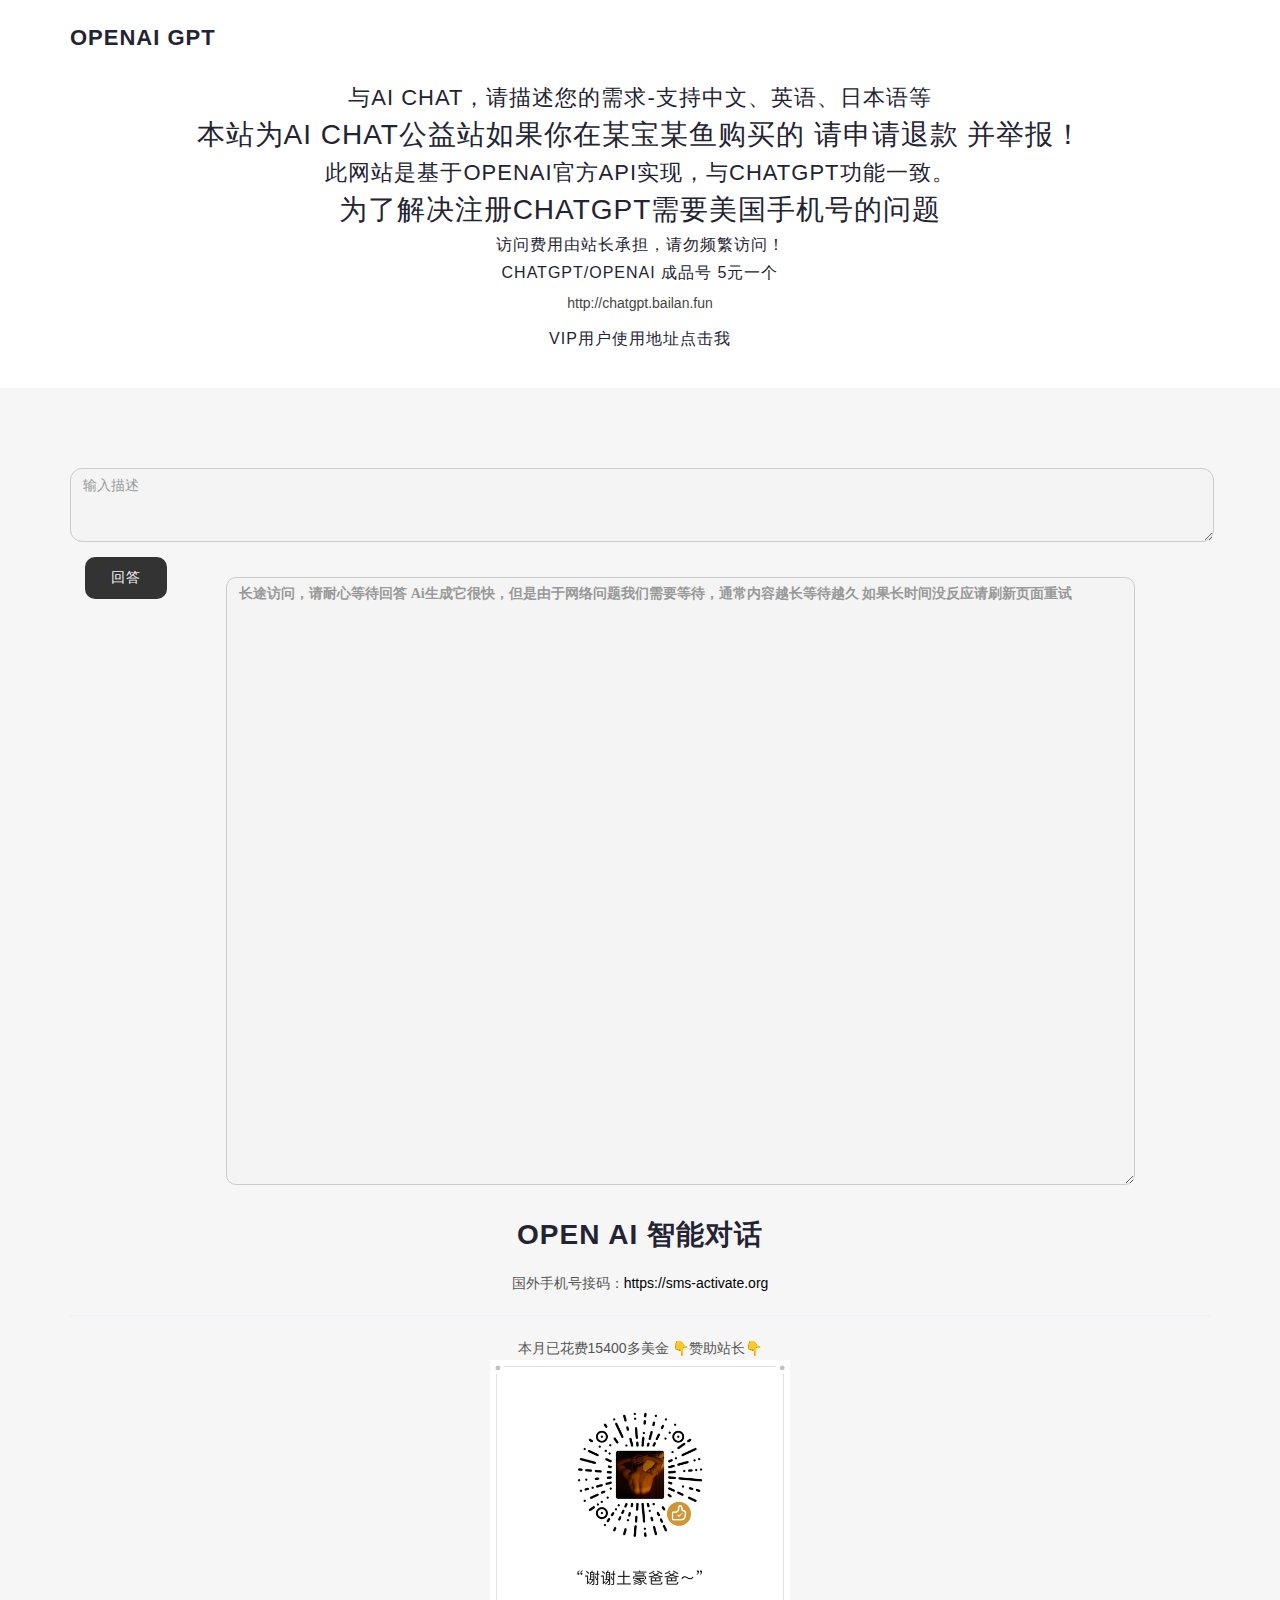
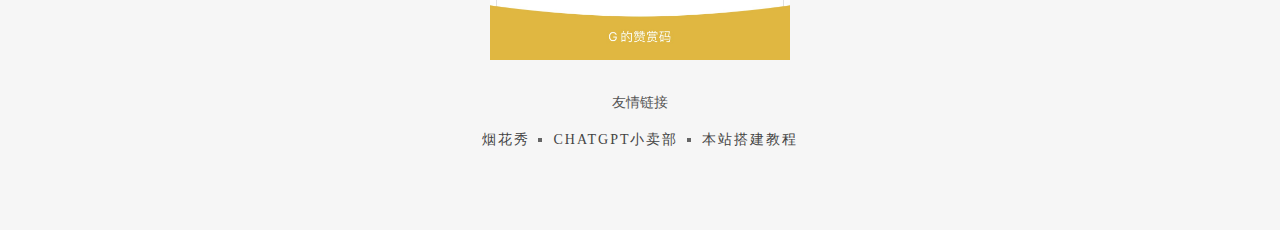
==== commit 2a997bf8: "Update index.html" ====
--- a/index.html
+++ b/index.html
@@ -99,8 +99,8 @@
         <h4>此网站是基于OpenAI官方API实现，与ChatGPT功能一致。</h4>
         <h3>为了解决注册ChatGPT需要美国手机号的问题</h3>
         <h6>访问费用由站长承担，请勿频繁访问！</h6>
-		<h6><a href="https://pay.sbaliyun.com/#/1/detail" target="_blank">ChatGPT/OpenAi 成品号 5元一个</a></h6>
-		<p><a href="https://pay.sbaliyun.com/#/" target="_blank">http://chatgpt.bailan.fun/pay</a></p>
+		<h6><a href="http://chatgpt.bailan.fun" target="_blank">ChatGPT/OpenAi 成品号 5元一个</a></h6>
+		<p><a href="http://chatgpt.bailan.fun" target="_blank">http://chatgpt.bailan.fun</a></p>
 		<h6><a href="vip.html" target="_blank">VIP用户使用地址点击我</a></h6>
 	  </div>
       <div class="call-to-action-area gray-bg ptb-60">
@@ -143,7 +143,7 @@
 						<nav>
 							<ul>
 								<li><a href="https://fireworks.sbaliyun.com" target="_blank">烟花秀</a></li>
-								<li><a href="http://chatgpt.bailan.fun/pay" target="_blank">ChatGPT小卖部</a></li>
+								<li><a href="http://chatgpt.bailan.fun" target="_blank">ChatGPT小卖部</a></li>
 								<li><a href="https://cloud.tencent.com/developer/article/2192663" target="_blank">本站搭建教程</a></li>
 							</ul>
 						</nav>
@@ -173,4 +173,4 @@
 
   </body>
 
-</html>+</html>
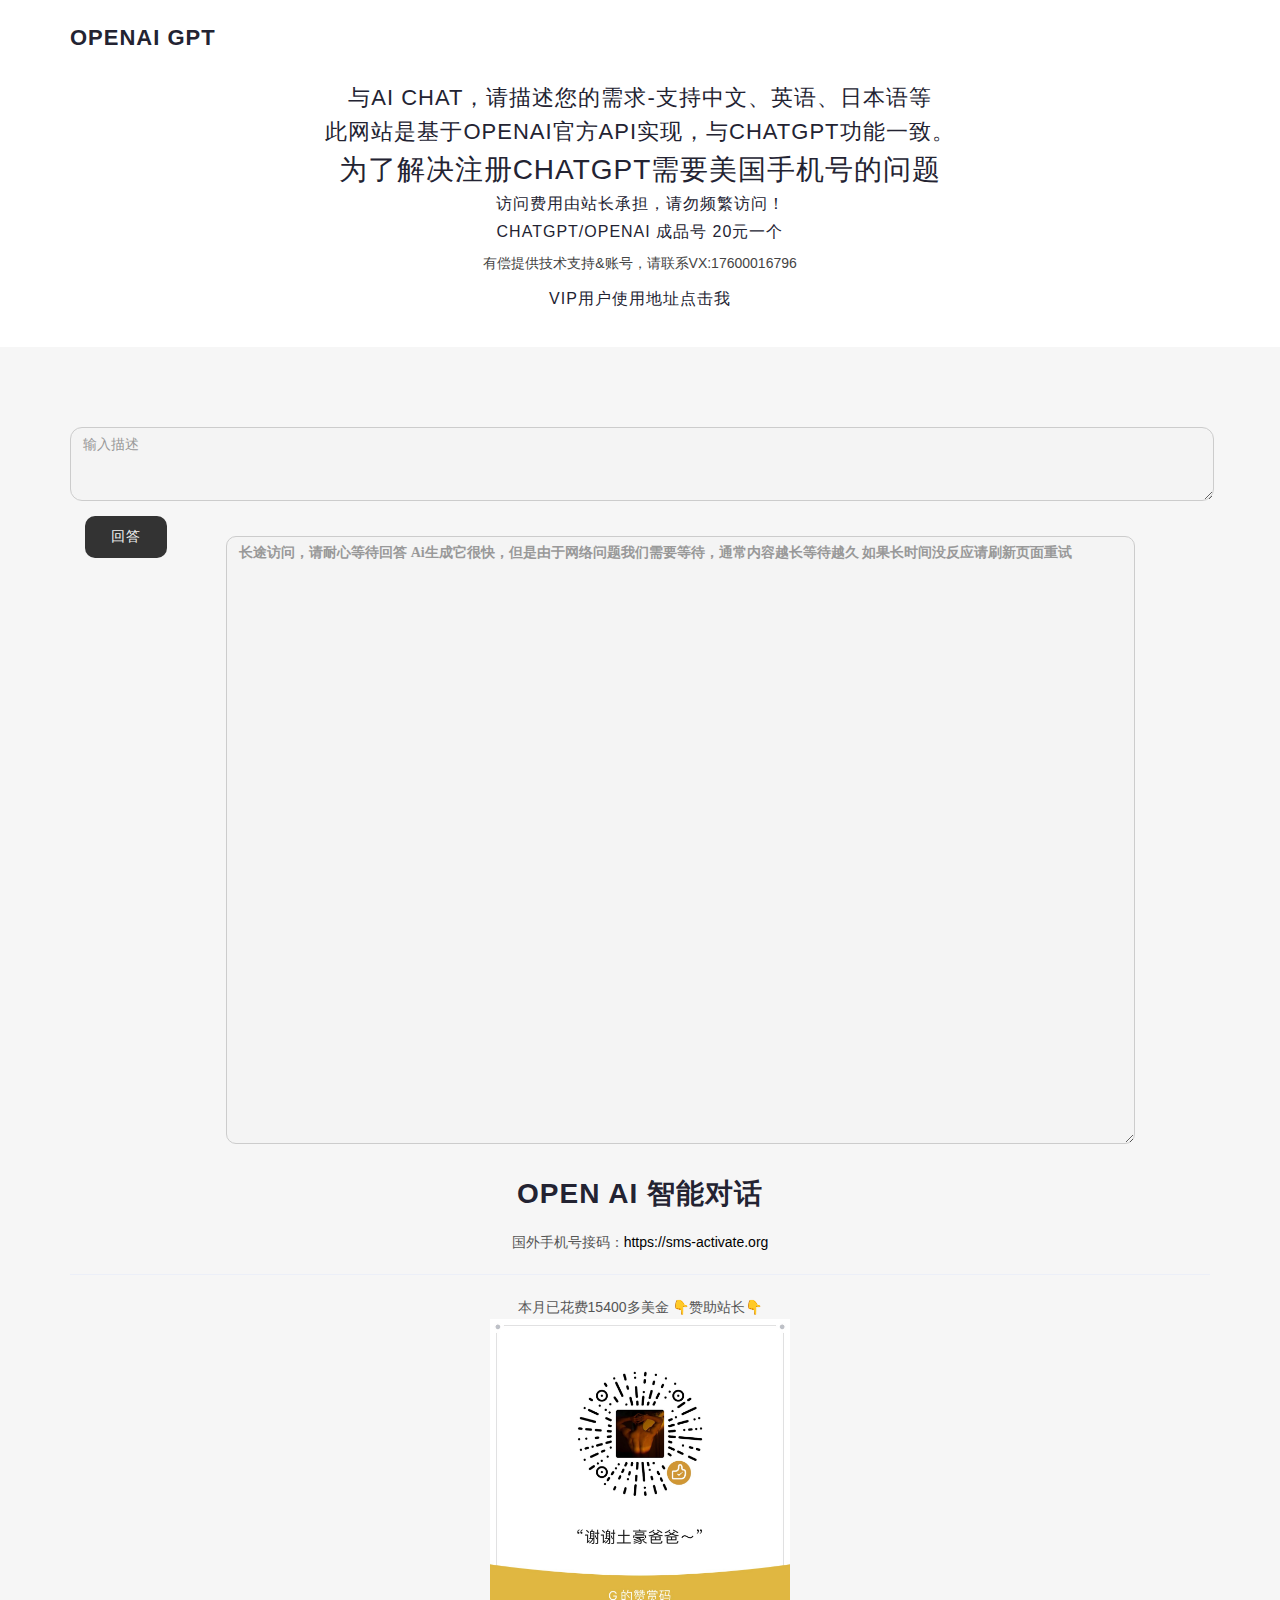
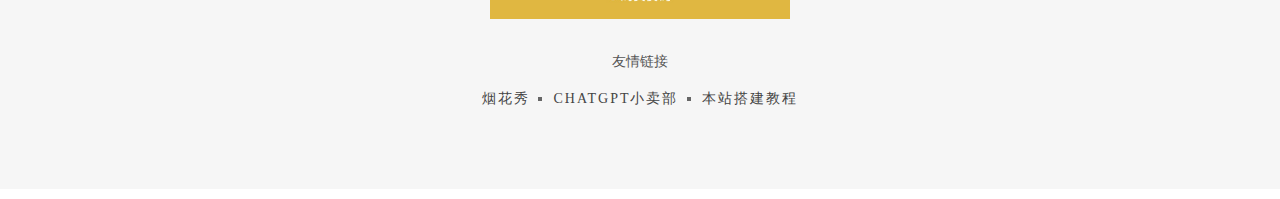
==== commit 72e6c2f4: "commit" ====
--- a/index.html
+++ b/index.html
@@ -95,12 +95,11 @@
     <div class="basic-portfolio-area ptb-10">
       <div class="filter-menu text-center mb-40">
         <h4>与Ai Chat，请描述您的需求-支持中文、英语、日本语等</h4>
-		<h3>本站为Ai Chat公益站如果你在某宝某鱼购买的 请申请退款 并举报！</h3>
         <h4>此网站是基于OpenAI官方API实现，与ChatGPT功能一致。</h4>
         <h3>为了解决注册ChatGPT需要美国手机号的问题</h3>
         <h6>访问费用由站长承担，请勿频繁访问！</h6>
-		<h6><a href="http://chatgpt.bailan.fun" target="_blank">ChatGPT/OpenAi 成品号 5元一个</a></h6>
-		<p><a href="http://chatgpt.bailan.fun" target="_blank">http://chatgpt.bailan.fun</a></p>
+		<h6><a href="http://chatgpt.bailan.fun" target="_blank">ChatGPT/OpenAi 成品号 20元一个</h6>
+		<p>有偿提供技术支持&账号，请联系VX:17600016796</a></p>
 		<h6><a href="vip.html" target="_blank">VIP用户使用地址点击我</a></h6>
 	  </div>
       <div class="call-to-action-area gray-bg ptb-60">
